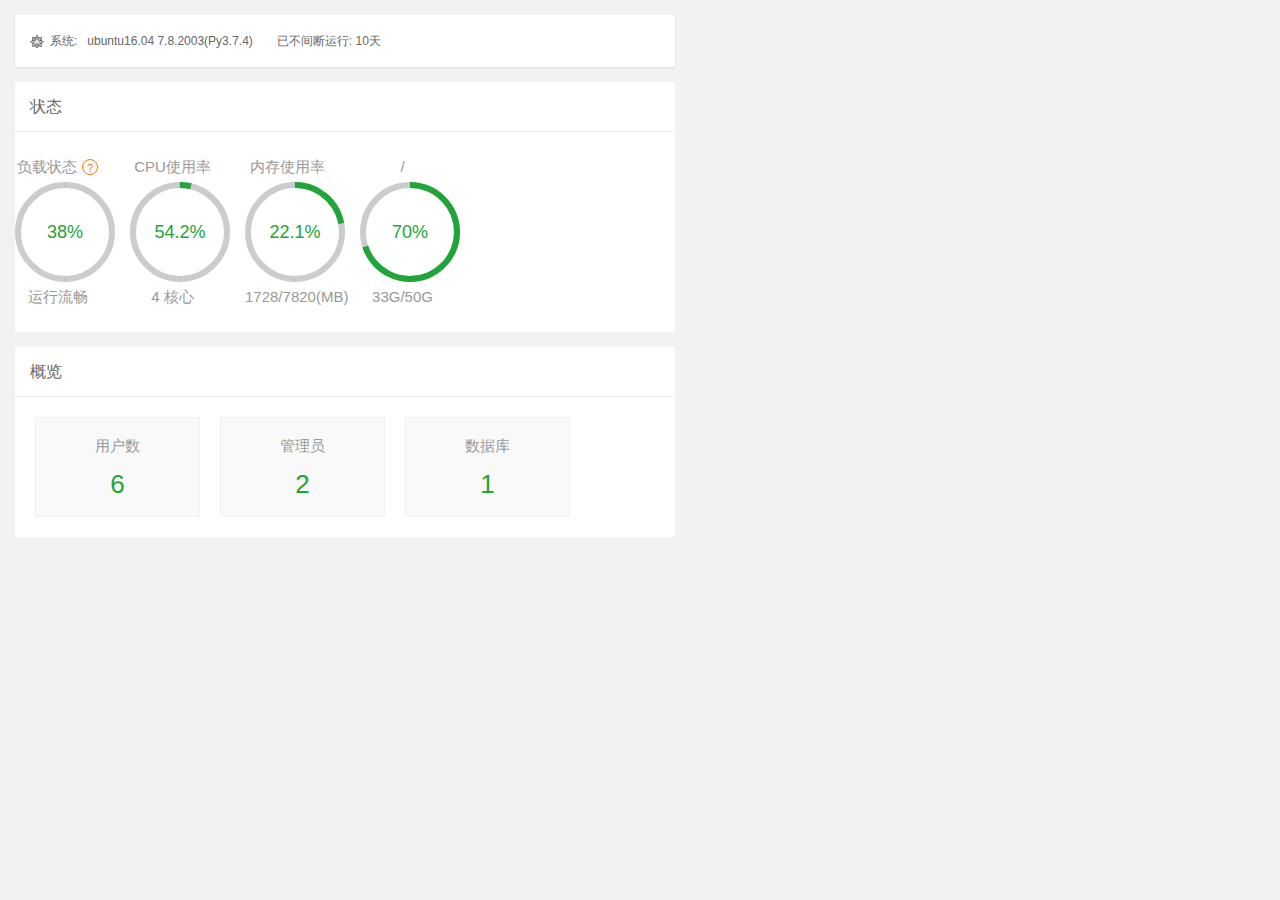
==== Client/宝塔Linux面板2.html @ 1bc6a229 "修改了管理员页面的部分bug" ====
<!DOCTYPE html>
<html><head><meta http-equiv="Content-Type" content="text/html; charset=UTF-8"><style>    .error_widget_wrapper {        background: inherit;        color: inherit;        border:none    }    .error_widget {        border-top: solid 2px;        border-bottom: solid 2px;        margin: 5px 0;        padding: 10px 40px;        white-space: pre-wrap;    }    .error_widget.ace_error, .error_widget_arrow.ace_error{        border-color: #ff5a5a    }    .error_widget.ace_warning, .error_widget_arrow.ace_warning{        border-color: #F1D817    }    .error_widget.ace_info, .error_widget_arrow.ace_info{        border-color: #5a5a5a    }    .error_widget.ace_ok, .error_widget_arrow.ace_ok{        border-color: #5aaa5a    }    .error_widget_arrow {        position: absolute;        border: solid 5px;        border-top-color: transparent!important;        border-right-color: transparent!important;        border-left-color: transparent!important;        top: -5px;    }</style><style>    .error_widget_wrapper {        background: inherit;        color: inherit;        border:none    }    .error_widget {        border-top: solid 2px;        border-bottom: solid 2px;        margin: 5px 0;        padding: 10px 40px;        white-space: pre-wrap;    }    .error_widget.ace_error, .error_widget_arrow.ace_error{        border-color: #ff5a5a    }    .error_widget.ace_warning, .error_widget_arrow.ace_warning{        border-color: #F1D817    }    .error_widget.ace_info, .error_widget_arrow.ace_info{        border-color: #5a5a5a    }    .error_widget.ace_ok, .error_widget_arrow.ace_ok{        border-color: #5aaa5a    }    .error_widget_arrow {        position: absolute;        border: solid 5px;        border-top-color: transparent!important;        border-right-color: transparent!important;        border-left-color: transparent!important;        top: -5px;    }</style><style id="ace-tm">.ace-tm .ace_gutter {background: #f0f0f0;color: #333;}.ace-tm .ace_print-margin {width: 1px;background: #e8e8e8;}.ace-tm .ace_fold {background-color: #6B72E6;}.ace-tm {background-color: #FFFFFF;color: black;}.ace-tm .ace_cursor {color: black;}.ace-tm .ace_invisible {color: rgb(191, 191, 191);}.ace-tm .ace_storage,.ace-tm .ace_keyword {color: blue;}.ace-tm .ace_constant {color: rgb(197, 6, 11);}.ace-tm .ace_constant.ace_buildin {color: rgb(88, 72, 246);}.ace-tm .ace_constant.ace_language {color: rgb(88, 92, 246);}.ace-tm .ace_constant.ace_library {color: rgb(6, 150, 14);}.ace-tm .ace_invalid {background-color: rgba(255, 0, 0, 0.1);color: red;}.ace-tm .ace_support.ace_function {color: rgb(60, 76, 114);}.ace-tm .ace_support.ace_constant {color: rgb(6, 150, 14);}.ace-tm .ace_support.ace_type,.ace-tm .ace_support.ace_class {color: rgb(109, 121, 222);}.ace-tm .ace_keyword.ace_operator {color: rgb(104, 118, 135);}.ace-tm .ace_string {color: rgb(3, 106, 7);}.ace-tm .ace_comment {color: rgb(76, 136, 107);}.ace-tm .ace_comment.ace_doc {color: rgb(0, 102, 255);}.ace-tm .ace_comment.ace_doc.ace_tag {color: rgb(128, 159, 191);}.ace-tm .ace_constant.ace_numeric {color: rgb(0, 0, 205);}.ace-tm .ace_variable {color: rgb(49, 132, 149);}.ace-tm .ace_xml-pe {color: rgb(104, 104, 91);}.ace-tm .ace_entity.ace_name.ace_function {color: #0000A2;}.ace-tm .ace_heading {color: rgb(12, 7, 255);}.ace-tm .ace_list {color:rgb(185, 6, 144);}.ace-tm .ace_meta.ace_tag {color:rgb(0, 22, 142);}.ace-tm .ace_string.ace_regex {color: rgb(255, 0, 0)}.ace-tm .ace_marker-layer .ace_selection {background: rgb(181, 213, 255);}.ace-tm.ace_multiselect .ace_selection.ace_start {box-shadow: 0 0 3px 0px white;}.ace-tm .ace_marker-layer .ace_step {background: rgb(252, 255, 0);}.ace-tm .ace_marker-layer .ace_stack {background: rgb(164, 229, 101);}.ace-tm .ace_marker-layer .ace_bracket {margin: -1px 0 0 -1px;border: 1px solid rgb(192, 192, 192);}.ace-tm .ace_marker-layer .ace_active-line {background: rgba(0, 0, 0, 0.07);}.ace-tm .ace_gutter-active-line {background-color : #dcdcdc;}.ace-tm .ace_marker-layer .ace_selected-word {background: rgb(250, 250, 255);border: 1px solid rgb(200, 200, 250);}.ace-tm .ace_indent-guide {background: url("[data-uri]") right repeat-y;}
/*# sourceURL=ace/css/ace-tm */</style><style id="ace_editor.css">.ace_br1 {border-top-left-radius    : 3px;}.ace_br2 {border-top-right-radius   : 3px;}.ace_br3 {border-top-left-radius    : 3px; border-top-right-radius:    3px;}.ace_br4 {border-bottom-right-radius: 3px;}.ace_br5 {border-top-left-radius    : 3px; border-bottom-right-radius: 3px;}.ace_br6 {border-top-right-radius   : 3px; border-bottom-right-radius: 3px;}.ace_br7 {border-top-left-radius    : 3px; border-top-right-radius:    3px; border-bottom-right-radius: 3px;}.ace_br8 {border-bottom-left-radius : 3px;}.ace_br9 {border-top-left-radius    : 3px; border-bottom-left-radius:  3px;}.ace_br10{border-top-right-radius   : 3px; border-bottom-left-radius:  3px;}.ace_br11{border-top-left-radius    : 3px; border-top-right-radius:    3px; border-bottom-left-radius:  3px;}.ace_br12{border-bottom-right-radius: 3px; border-bottom-left-radius:  3px;}.ace_br13{border-top-left-radius    : 3px; border-bottom-right-radius: 3px; border-bottom-left-radius:  3px;}.ace_br14{border-top-right-radius   : 3px; border-bottom-right-radius: 3px; border-bottom-left-radius:  3px;}.ace_br15{border-top-left-radius    : 3px; border-top-right-radius:    3px; border-bottom-right-radius: 3px; border-bottom-left-radius: 3px;}.ace_editor {position: relative;overflow: hidden;font: 12px/normal 'Monaco', 'Menlo', 'Ubuntu Mono', 'Consolas', 'source-code-pro', monospace;direction: ltr;text-align: left;-webkit-tap-highlight-color: rgba(0, 0, 0, 0);}.ace_scroller {position: absolute;overflow: hidden;top: 0;bottom: 0;background-color: inherit;-ms-user-select: none;-moz-user-select: none;-webkit-user-select: none;user-select: none;cursor: text;}.ace_content {position: absolute;box-sizing: border-box;min-width: 100%;contain: style size layout;}.ace_dragging .ace_scroller:before{position: absolute;top: 0;left: 0;right: 0;bottom: 0;content: '';background: rgba(250, 250, 250, 0.01);z-index: 1000;}.ace_dragging.ace_dark .ace_scroller:before{background: rgba(0, 0, 0, 0.01);}.ace_selecting, .ace_selecting * {cursor: text !important;}.ace_gutter {position: absolute;overflow : hidden;width: auto;top: 0;bottom: 0;left: 0;cursor: default;z-index: 4;-ms-user-select: none;-moz-user-select: none;-webkit-user-select: none;user-select: none;contain: style size layout;}.ace_gutter-active-line {position: absolute;left: 0;right: 0;}.ace_scroller.ace_scroll-left {box-shadow: 17px 0 16px -16px rgba(0, 0, 0, 0.4) inset;}.ace_gutter-cell {position: absolute;top: 0;left: 0;right: 0;padding-left: 19px;padding-right: 6px;background-repeat: no-repeat;}.ace_gutter-cell.ace_error {background-image: url("[data-uri]");background-repeat: no-repeat;background-position: 2px center;}.ace_gutter-cell.ace_warning {background-image: url("[data-uri]");background-position: 2px center;}.ace_gutter-cell.ace_info {background-image: url("[data-uri]");background-position: 2px center;}.ace_dark .ace_gutter-cell.ace_info {background-image: url("[data-uri]");}.ace_scrollbar {contain: strict;position: absolute;right: 0;bottom: 0;z-index: 6;}.ace_scrollbar-inner {position: absolute;cursor: text;left: 0;top: 0;}.ace_scrollbar-v{overflow-x: hidden;overflow-y: scroll;top: 0;}.ace_scrollbar-h {overflow-x: scroll;overflow-y: hidden;left: 0;}.ace_print-margin {position: absolute;height: 100%;}.ace_text-input {position: absolute;z-index: 0;width: 0.5em;height: 1em;opacity: 0;background: transparent;-moz-appearance: none;appearance: none;border: none;resize: none;outline: none;overflow: hidden;font: inherit;padding: 0 1px;margin: 0 -1px;contain: strict;-ms-user-select: text;-moz-user-select: text;-webkit-user-select: text;user-select: text;white-space: pre!important;}.ace_text-input.ace_composition {background: transparent;color: inherit;z-index: 1000;opacity: 1;}.ace_composition_placeholder { color: transparent }.ace_composition_marker { border-bottom: 1px solid;position: absolute;border-radius: 0;margin-top: 1px;}[ace_nocontext=true] {transform: none!important;filter: none!important;perspective: none!important;clip-path: none!important;mask : none!important;contain: none!important;perspective: none!important;mix-blend-mode: initial!important;z-index: auto;}.ace_layer {z-index: 1;position: absolute;overflow: hidden;word-wrap: normal;white-space: pre;height: 100%;width: 100%;box-sizing: border-box;pointer-events: none;}.ace_gutter-layer {position: relative;width: auto;text-align: right;pointer-events: auto;height: 1000000px;contain: style size layout;}.ace_text-layer {font: inherit !important;position: absolute;height: 1000000px;width: 1000000px;contain: style size layout;}.ace_text-layer > .ace_line, .ace_text-layer > .ace_line_group {contain: style size layout;position: absolute;top: 0;left: 0;right: 0;}.ace_hidpi .ace_text-layer,.ace_hidpi .ace_gutter-layer,.ace_hidpi .ace_content,.ace_hidpi .ace_gutter {contain: strict;will-change: transform;}.ace_hidpi .ace_text-layer > .ace_line, .ace_hidpi .ace_text-layer > .ace_line_group {contain: strict;}.ace_cjk {display: inline-block;text-align: center;}.ace_cursor-layer {z-index: 4;}.ace_cursor {z-index: 4;position: absolute;box-sizing: border-box;border-left: 2px solid;transform: translatez(0);}.ace_multiselect .ace_cursor {border-left-width: 1px;}.ace_slim-cursors .ace_cursor {border-left-width: 1px;}.ace_overwrite-cursors .ace_cursor {border-left-width: 0;border-bottom: 1px solid;}.ace_hidden-cursors .ace_cursor {opacity: 0.2;}.ace_smooth-blinking .ace_cursor {transition: opacity 0.18s;}.ace_animate-blinking .ace_cursor {animation-duration: 1000ms;animation-timing-function: step-end;animation-name: blink-ace-animate;animation-iteration-count: infinite;}.ace_animate-blinking.ace_smooth-blinking .ace_cursor {animation-duration: 1000ms;animation-timing-function: ease-in-out;animation-name: blink-ace-animate-smooth;}@keyframes blink-ace-animate {from, to { opacity: 1; }60% { opacity: 0; }}@keyframes blink-ace-animate-smooth {from, to { opacity: 1; }45% { opacity: 1; }60% { opacity: 0; }85% { opacity: 0; }}.ace_marker-layer .ace_step, .ace_marker-layer .ace_stack {position: absolute;z-index: 3;}.ace_marker-layer .ace_selection {position: absolute;z-index: 5;}.ace_marker-layer .ace_bracket {position: absolute;z-index: 6;}.ace_marker-layer .ace_active-line {position: absolute;z-index: 2;}.ace_marker-layer .ace_selected-word {position: absolute;z-index: 4;box-sizing: border-box;}.ace_line .ace_fold {box-sizing: border-box;display: inline-block;height: 11px;margin-top: -2px;vertical-align: middle;background-image:url("[data-uri]"),url("[data-uri]");background-repeat: no-repeat, repeat-x;background-position: center center, top left;color: transparent;border: 1px solid black;border-radius: 2px;cursor: pointer;pointer-events: auto;}.ace_dark .ace_fold {}.ace_fold:hover{background-image:url("[data-uri]"),url("[data-uri]");}.ace_tooltip {background-color: #FFF;background-image: linear-gradient(to bottom, transparent, rgba(0, 0, 0, 0.1));border: 1px solid gray;border-radius: 1px;box-shadow: 0 1px 2px rgba(0, 0, 0, 0.3);color: black;max-width: 100%;padding: 3px 4px;position: fixed;z-index: 999999;box-sizing: border-box;cursor: default;white-space: pre;word-wrap: break-word;line-height: normal;font-style: normal;font-weight: normal;letter-spacing: normal;pointer-events: none;}.ace_folding-enabled > .ace_gutter-cell {padding-right: 13px;}.ace_fold-widget {box-sizing: border-box;margin: 0 -12px 0 1px;display: none;width: 11px;vertical-align: top;background-image: url("[data-uri]");background-repeat: no-repeat;background-position: center;border-radius: 3px;border: 1px solid transparent;cursor: pointer;}.ace_folding-enabled .ace_fold-widget {display: inline-block;   }.ace_fold-widget.ace_end {background-image: url("[data-uri]");}.ace_fold-widget.ace_closed {background-image: url("[data-uri]");}.ace_fold-widget:hover {border: 1px solid rgba(0, 0, 0, 0.3);background-color: rgba(255, 255, 255, 0.2);box-shadow: 0 1px 1px rgba(255, 255, 255, 0.7);}.ace_fold-widget:active {border: 1px solid rgba(0, 0, 0, 0.4);background-color: rgba(0, 0, 0, 0.05);box-shadow: 0 1px 1px rgba(255, 255, 255, 0.8);}.ace_dark .ace_fold-widget {background-image: url("[data-uri]");}.ace_dark .ace_fold-widget.ace_end {background-image: url("[data-uri]");}.ace_dark .ace_fold-widget.ace_closed {background-image: url("[data-uri]");}.ace_dark .ace_fold-widget:hover {box-shadow: 0 1px 1px rgba(255, 255, 255, 0.2);background-color: rgba(255, 255, 255, 0.1);}.ace_dark .ace_fold-widget:active {box-shadow: 0 1px 1px rgba(255, 255, 255, 0.2);}.ace_inline_button {border: 1px solid lightgray;display: inline-block;margin: -1px 8px;padding: 0 5px;pointer-events: auto;cursor: pointer;}.ace_inline_button:hover {border-color: gray;background: rgba(200,200,200,0.2);display: inline-block;pointer-events: auto;}.ace_fold-widget.ace_invalid {background-color: #FFB4B4;border-color: #DE5555;}.ace_fade-fold-widgets .ace_fold-widget {transition: opacity 0.4s ease 0.05s;opacity: 0;}.ace_fade-fold-widgets:hover .ace_fold-widget {transition: opacity 0.05s ease 0.05s;opacity:1;}.ace_underline {text-decoration: underline;}.ace_bold {font-weight: bold;}.ace_nobold .ace_bold {font-weight: normal;}.ace_italic {font-style: italic;}.ace_error-marker {background-color: rgba(255, 0, 0,0.2);position: absolute;z-index: 9;}.ace_highlight-marker {background-color: rgba(255, 255, 0,0.2);position: absolute;z-index: 8;}
/*# sourceURL=ace/css/ace_editor.css */</style>
    
    <meta http-equiv="X-UA-Compatible" content="IE=edge">
    <meta name="referer" content="never">
    <meta name="renderer" content="webkit">
    <title>宝塔Linux面板</title>
    <link rel="shortcut icon" href="http://120.53.117.222:54687/static/favicon.ico" type="image/x-icon">
    <link href="./宝塔Linux面板2_files/bootstrap.min.css" rel="stylesheet">
    <link href="./宝塔Linux面板2_files/site.css" rel="stylesheet">
    <link href="./宝塔Linux面板2_files/codemirror.css" rel="stylesheet">
    <style>
		.top-tips {
			height: 50px;
			width: 100%;
			color: red;
			position: fixed;
			top: 0;
			z-index: 999;
			background-color: white;
			text-align: center;
			line-height: 50px;
			font-size: 20px;
			border-bottom: 1px solid #f0f0f0;
			font-weight: bold;
			display: none;
		}
		.contextmenu {
			position: absolute;
			width: 120px;
			background: #FFFFFF;
			border-radius: 5px;
			overflow: hidden;
			z-index: 99999999;
		}
		.contextmenu li {
			border-left: 3px solid transparent;
			transition: ease 0.3s;
		}
		.contextmenu li:hover {
			background: #707070;
			border-left: 3px solid #333;
		}
		.contextmenu li a {
			display: block;
			padding: 5px 10px;
			color: #000000;
			text-decoration: none;
			transition: ease 0.3s;
			cursor:default;
		}
		.contextmenu li:hover a {
			color: #fff;
		}
    </style>
<link rel="stylesheet" href="./宝塔Linux面板2_files/layer.css" id="layuicss-skinlayercss"><link rel="stylesheet" href="./宝塔Linux面板2_files/laydate.css" id="layuicss-laydate"></head>
<body style="">
    <div class="bt-warp bge6">
		<div class="top-tips">当前IE浏览器版本过低,部分功能无法展示,请更换至其他浏览器，国产浏览器请使用极速模式！</div>
		<a style="display:none;" id="panel_debug" data="False" data-pyversion="3"></a>
        <a style="display:none;" id="request_token_head" token="mGvn08o4dakr8mv1ilAVkFxkVqbQD03zr6vdD98tLB3NQFg8"></a>
        <div id="container" class="container-fluid">
            
            <button style="display: none;" id="bt_copys" class="bt_copy" data-clipboard-text=""></button>
            <a style="display: none;" id="defaultPath">/www/wwwroot</a>
            
<div class="main-content" style="min-height: 599px;">
    <div class="container-fluid" style="padding-bottom: 66px;">
		<div class="index-pos-box bgw mtb15">
            <div class="position f12 c6 pull-left" style="background:none;padding-left:15px">
                
                
                    
                
                <span class="ico-system ico-centos">系统:</span><span id="info" style="margin-left:10px;">ubuntu16.04  7.8.2003(Py3.7.4)</span>　　已不间断运行:  <span id="running">10天</span>
            </div>
			
		</div>
        <div class="danger-tips">
            <div class="important-title" id="messageError" style="display: none; margin-top:15px"></div>
        </div>
        <div class="server bgw mtb15">
            <div class="title c6 f16 plr15">
                <h3 class="c6 f16 pull-left">状态</h3>
            </div>
            <div class="server-circle">
                <ul class="row" id="systemInfoList">
                    <li class="col-xs-6 col-sm-3 col-md-3 col-lg-2 mtb20 circle-box text-center loadbox">
                        <h3 class="c9 f15">负载状态<a href="https://www.bt.cn/bbs/thread-11402-1-1.html" target="_blank" class="bt-ico-ask" style="cursor: pointer;">?</a></h3>
                        <div class="cicle">
                            <div class="bar bar-left">
                                <div class="bar-left-an bar-an" style="border-color: transparent transparent rgb(32, 165, 58) rgb(32, 165, 58);"></div>
                            </div>
                            <div class="bar bar-right">
                                <div class="bar-right-an bar-an" style="border-color: rgb(32, 165, 58) rgb(32, 165, 58) transparent transparent; transform: rotate(-135deg); transition: transform 750ms linear 0s;"></div>
                            </div>
                            <div class="occupy" style="color: rgb(32, 165, 58);"><span>38</span>%</div>
                        </div>
                        <h4 class="c9 f15">运行流畅</h4>
                    </li>
                    <li class="col-xs-6 col-sm-3 col-md-3 col-lg-2 mtb20 circle-box text-center cpubox">
                        <h3 class="c9 f15">CPU使用率</h3>
                        <div class="cicle">
                            <div class="bar bar-left">
                                <div class="bar-left-an bar-an" style="border-color: transparent transparent rgb(32, 165, 58) rgb(32, 165, 58);"></div>
                            </div>
                            <div class="bar bar-right">
                                <div class="bar-right-an bar-an" style="border-color: rgb(32, 165, 58) rgb(32, 165, 58) transparent transparent; transform: rotate(-121.68deg); transition: transform 750ms linear 0s;"></div>
                            </div>
                            <div class="occupy" style="color: rgb(32, 165, 58);"><span>54.2</span>%</div>
                        </div>
                        <h4 class="c9 f15">4 核心</h4>
                    </li>
                    <li class="col-xs-6 col-sm-3 col-md-3 col-lg-2 mtb20 circle-box text-center membox">
                        <h3 class="c9 f15">内存使用率</h3>
                        <div class="cicle mem-release">
                            <div class="bar bar-left">
                                <div class="bar-left-an bar-an" style="border-color: transparent transparent rgb(32, 165, 58) rgb(32, 165, 58);"></div>
                            </div>
                            <div class="bar bar-right">
                                <div class="bar-right-an bar-an" style="border-color: rgb(32, 165, 58) rgb(32, 165, 58) transparent transparent; transform: rotate(-55.44deg); transition: transform 750ms linear 0s;"></div>
                            </div>
                            <div class="occupy" style="color: rgb(32, 165, 58);"><span>22.1</span>%</div>
                            <div class="mem-re-min"></div>
                            <div class="mem-re-con" title="$data[&#39;lan&#39;][&#39;P3&#39;]"></div>
                        </div>
                        <h4 class="c9 f15">1728/7820(MB)</h4>
                    </li>
                <li class="col-xs-6 col-sm-3 col-md-3 col-lg-2 mtb20 circle-box text-center diskbox"><h3 class="c9 f15">/</h3><div class="cicle"><div class="bar bar-left"><div class="bar-left-an bar-an" style="border-color: transparent transparent rgb(32, 165, 58) rgb(32, 165, 58); transform: rotate(-63deg); transition: transform 750ms linear 0s;"></div></div><div class="bar bar-right"><div class="bar-right-an bar-an" style="border-color: rgb(32, 165, 58) rgb(32, 165, 58) transparent transparent; transform: rotate(45deg); transition: transform 750ms linear 0s;"></div></div><div class="occupy" style="color: rgb(32, 165, 58);"><span>70</span>%</div></div><h4 class="c9 f15">33G/50G</h4></li></ul>
            </div>
        </div>
        <div class="system-info bgw clearfix mtb15">
            <div class="title c6 f16 plr15">概览</div>
            <div class="system-info-con mtb20">
                <ul class="clearfix text-center">
                    <li class="sys-li-box col-xs-4 col-sm-4 col-md-4 col-lg-3">
                        <p class="name f15 c9">用户数</p>
                        <div class="val"><a class="btlink" href="http://120.53.117.222:54687/site">6</a></div>
                    </li>
                    <li class="sys-li-box col-xs-4 col-sm-4 col-md-4 col-lg-3">
                        <p class="name f15 c9">管理员</p>
                        <div class="val"><a class="btlink" href="http://120.53.117.222:54687/ftp">2</a></div>
                    </li>
                    <li class="sys-li-box col-xs-4 col-sm-4 col-md-4 col-lg-3">
                        <p class="name f15 c9">数据库</p>
                        <div class="val"><a class="btlink" href="http://120.53.117.222:54687/database">1</a></div>
                    </li>
                </ul>
            </div>
        </div>
        <div class="extend-info bgw clearfix mtb15">
            
            
        </div>
        <div class="col-xs-12 col-sm-12 col-md-6 pull-left pd0">
            <div class="pr8">
                
            </div>
        </div>
        <div class="col-xs-12 col-sm-12 col-md-6 pull-left pd0">
            
        </div>

    </div>
</div>
  
</div></div></body></html>
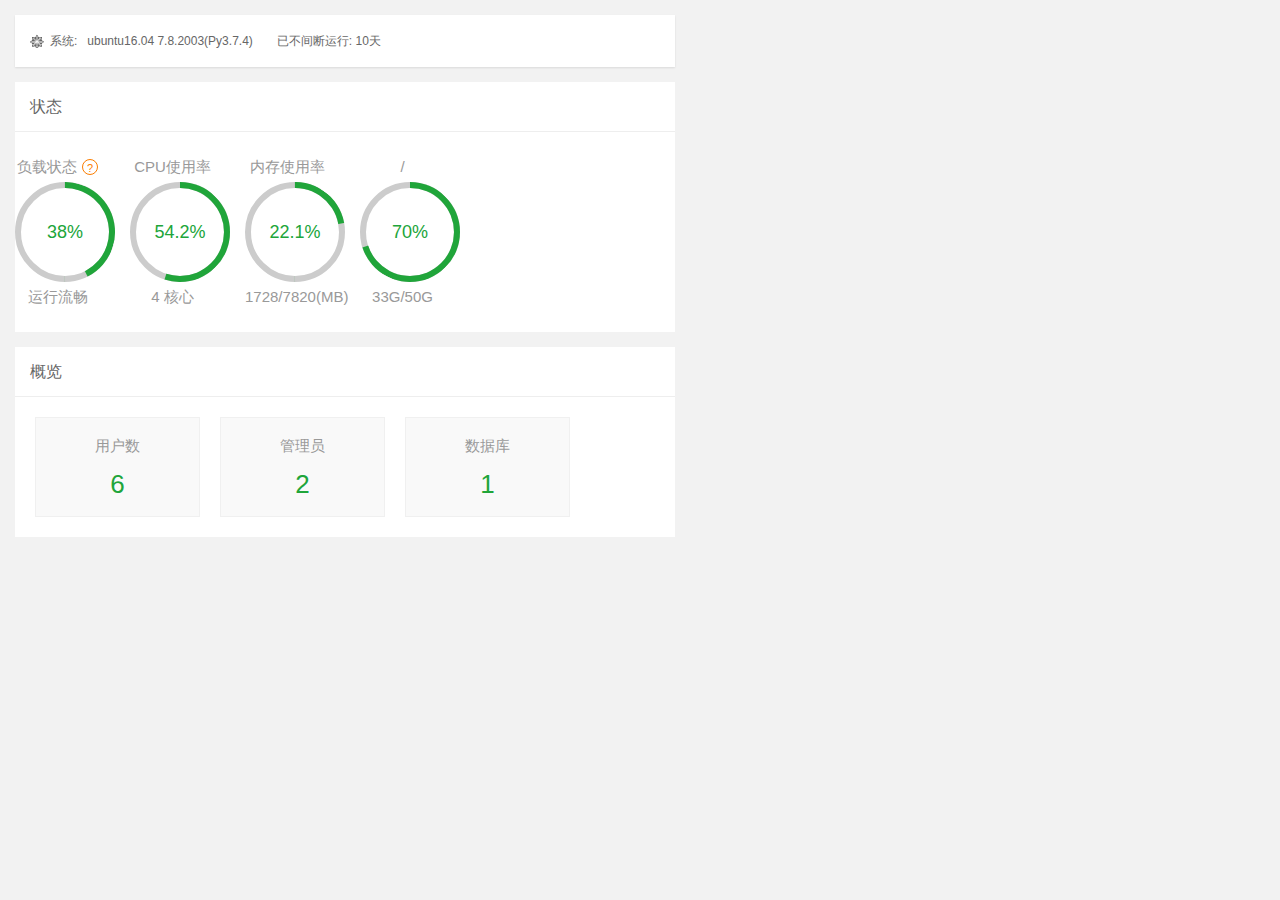
==== commit 9a09504c: "完善了面板的显示" ====
--- a/Client/宝塔Linux面板2.html
+++ b/Client/宝塔Linux面板2.html
@@ -94,7 +94,7 @@
                                 <div class="bar-left-an bar-an" style="border-color: transparent transparent rgb(32, 165, 58) rgb(32, 165, 58);"></div>
                             </div>
                             <div class="bar bar-right">
-                                <div class="bar-right-an bar-an" style="border-color: rgb(32, 165, 58) rgb(32, 165, 58) transparent transparent; transform: rotate(-135deg); transition: transform 750ms linear 0s;"></div>
+                                <div class="bar-right-an bar-an" style="border-color: rgb(32, 165, 58) rgb(32, 165, 58) transparent transparent; transform: rotate(18deg); transition: transform 750ms linear 0s;"></div>
                             </div>
                             <div class="occupy" style="color: rgb(32, 165, 58);"><span>38</span>%</div>
                         </div>
@@ -104,10 +104,10 @@
                         <h3 class="c9 f15">CPU使用率</h3>
                         <div class="cicle">
                             <div class="bar bar-left">
-                                <div class="bar-left-an bar-an" style="border-color: transparent transparent rgb(32, 165, 58) rgb(32, 165, 58);"></div>
+                                <div class="bar-left-an bar-an" style="border-color: transparent transparent rgb(32, 165, 58) rgb(32, 165, 58);transform: rotate( -117deg);transition: transform 750ms linear 0s;"></div>
                             </div>
                             <div class="bar bar-right">
-                                <div class="bar-right-an bar-an" style="border-color: rgb(32, 165, 58) rgb(32, 165, 58) transparent transparent; transform: rotate(-121.68deg); transition: transform 750ms linear 0s;"></div>
+                                <div class="bar-right-an bar-an" style="border-color: rgb(32, 165, 58) rgb(32, 165, 58) transparent transparent; transform: rotate(45deg); transition: transform 750ms linear 0s;"></div>
                             </div>
                             <div class="occupy" style="color: rgb(32, 165, 58);"><span>54.2</span>%</div>
                         </div>
